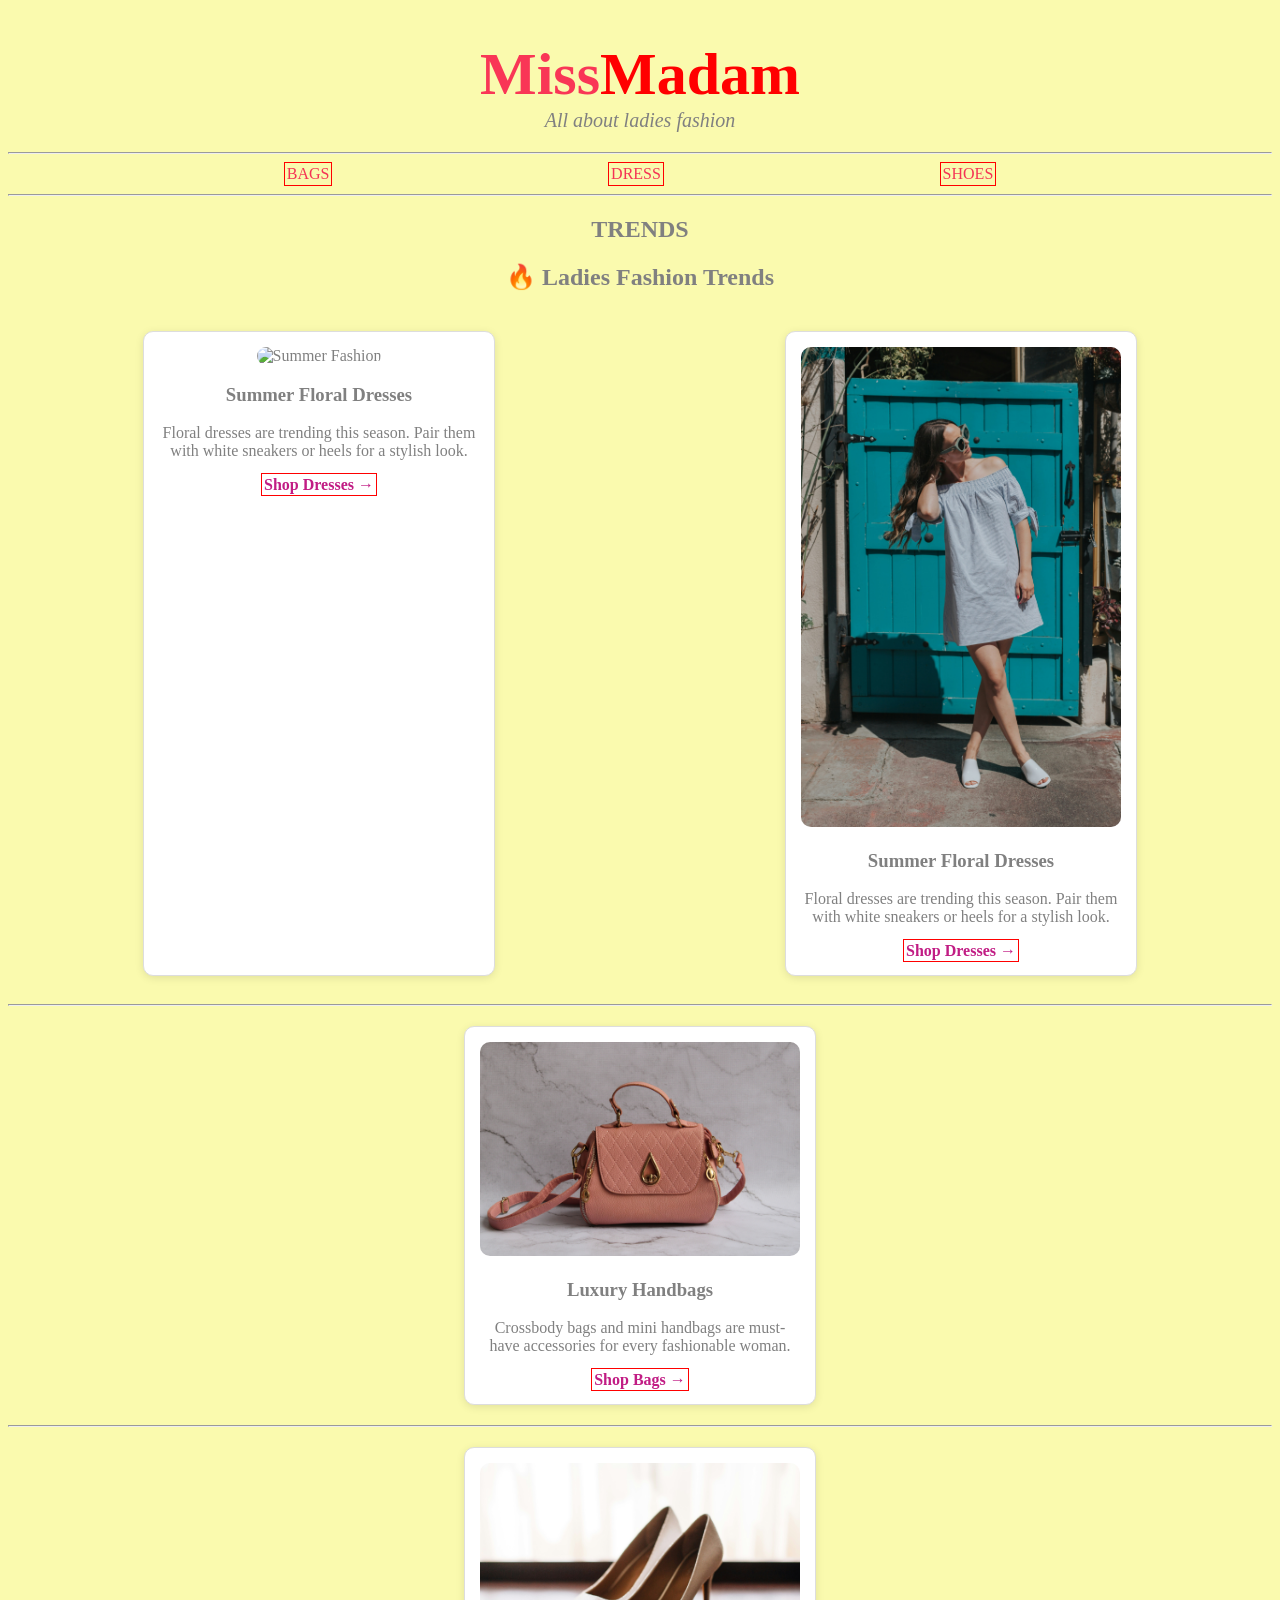
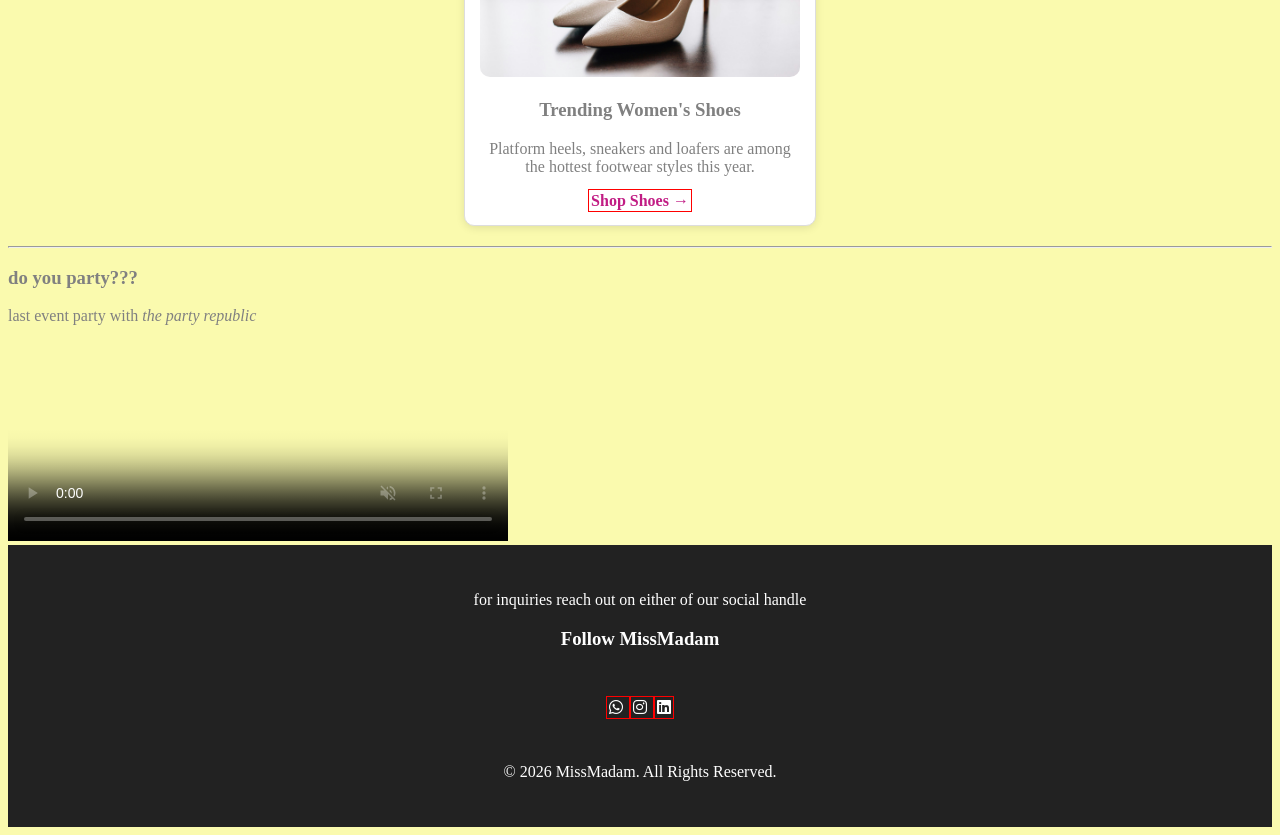
==== index.html @ 2834f202 "initial commit" ====
<!DOCTYPE html>
<html lang="en">
<head>
  <meta charset="UTF-8">
  <meta name="viewport" content="width=device-width, initial-scale=1.0">
  <title>MissMadam</title>
  <link rel="stylesheet" href="style.css">

  <link rel="stylesheet"
href="https://cdnjs.cloudflare.com/ajax/libs/font-awesome/6.7.2/css/all.min.css">
  

</head>
<body>
  <h1> <span>Miss</span><span class="m">Madam</span>
  </h1>
  <p class="description">All about ladies fashion</p>
  <hr>
<nav>
  <a href="bags.html">BAGS</a>
  <a href="dress.html">DRESS</a>
  <a href="shoes.html">SHOES</a>
</nav>
<hr>
<h2>
  TRENDS
</h2>

<h2>🔥 Ladies Fashion Trends</h2>
<div class="dress">
  <section class="trend-card">
    <img src="images/dress1.jpg" alt="Summer Fashion" width="300" loading="lazy">

    <h3>Summer Floral Dresses</h3>

    <p>
        Floral dresses are trending this season. Pair them with white sneakers
        or heels for a stylish look.
    </p>

    <a href="dress.html">Shop Dresses →</a>
</section>

<section class="trend-card">
    <img src="images/dress2.jpg" alt="Summer Fashion" width="300" loading="lazy">

    <h3>Summer Floral Dresses</h3>

    <p>
        Floral dresses are trending this season. Pair them with white sneakers
        or heels for a stylish look.
    </p>

    <a href="dress.html">Shop Dresses →</a>
</section>
</div>


<hr>

<section class="trend-card">
    <img src="images/bag1.jpg" alt="Luxury Handbags" width="300" loading="lazy">

    <h3>Luxury Handbags</h3>

    <p>
        Crossbody bags and mini handbags are must-have accessories
        for every fashionable woman.
    </p>

    <a href="bags.html">Shop Bags →</a>
</section>

<hr>

<section class="trend-card">
    <img src="images/shoe1.jpg" alt="Women's Shoes" width="300" loading="lazy">

    <h3>Trending Women's Shoes</h3>

    <p>
        Platform heels, sneakers and loafers are among the hottest
        footwear styles this year.
    </p>

    <a href="shoes.html">Shop Shoes →</a>
</section>
<hr>

  <h3>
    do you party???
  </h3>
  <p>
    last event party with <em>the party republic</em> 
  </p>
  
  <video width="500" height="200"
    controls
     autoplay
     muted
     playsinline
     loop
     poster="images/IMG_5656.jpeg">
      <source src="video/WhatsApp Video 2026-07-11 at 13.37.53.mp4" type="video/mp4"
      ></video>

 <footer>    
      <p>for inquiries reach out on either of our social handle</p>

    <h3>Follow MissMadam</h3>

    <footer>
    <a href="https://wa.me/2349017910136" target="_blank">
        <i class="fa-brands fa-whatsapp"></i>
    </a>

    <a href=https://www.instagram.com/okeh.benedict?igsh=MW80YXI5ZjBudTh6Ng%3D%3D&utm_source=qr  target="_blank">
        <i class="fa-brands fa-instagram"></i>
    </a>

    <a href=https://www.linkedin.com/in/benedict-okeh-2bbb06270?utm_source=share_via&utm_content=profile&utm_medium=member_ios  target="_blank">
        <i class="fa-brands fa-linkedin"></i>
    </a>
</footer>
        

    <p>&copy; 2026 MissMadam. All Rights Reserved.</p>
</footer>
    

</body>
</html>
---- style.css ----
body{
  background: rgb(250, 250, 174);
  color: grey;
}

h1 span{
  color: rgb(249, 54, 86);
}

.m{
  color: red;
}

h1{
  display: flex;
  justify-content: center;
  margin-bottom: 0;
  font-size: 60px;
  font-family: playfair display;

}

.description{
   display: flex;
  justify-content: center;
  margin-top: 0;
  font-style: italic;
  font-size: 20px;

}

nav{
  display: flex;
  justify-content: space-evenly;
  
}
a{
  text-decoration: none;
  color: rgb(245, 52, 84);
  border:1px solid red;
  padding: 2px;
}

.trend-card{
    width: 320px;
    margin: 20px auto;
    padding: 15px;
    border: 1px solid #ddd;
    border-radius: 10px;
    box-shadow: 0 2px 8px rgba(0,0,0,0.1);
    text-align: center;
    background: white;
}

.trend-card img{
    width:100%;
    border-radius:10px;
}

.trend-card a{
    text-decoration:none;
    color:#C11C84;
    font-weight:bold;
}

h2{
  display: flex;
  justify-content: center;
}

.dress{
  display: grid;
  grid-template-columns: 1fr 1fr;
  gap: 20px;
}

.product-container{
    display: grid;
    grid-template-columns: repeat(auto-fit, minmax(250px,1fr));
    gap: 20px;
    padding: 20px;
}

.product-card{
    background: white;
    border-radius: 10px;
    padding: 15px;
    text-align: center;
    box-shadow: 0 4px 10px rgba(0,0,0,.15);
}

.product-card img{
    width: 100%;
    height: 300px;
    object-fit: cover;
    border-radius: 10px;
}

.product-card button{
    background: #C11C84;
    color: white;
    border: none;
    padding: 10px 20px;
    border-radius: 25px;
    cursor: pointer;
}

footer{
    background: #222;
    color: white;
    text-align: center;
    padding: 30px;
}

footer a{
    color: white;
    text-decoration: none;
    font-weight: bold;
}

footer a:hover{
    color: hotpink;
}

@media (max-width: 768px){

    .nav{
        flex-direction: column;
        gap: 15px;
    }

    .hero{
        grid-template-columns: 1fr;
    }

    .dress{
        grid-template-columns: 1fr;
    }

    .product-container{
        grid-template-columns: 1fr;
    }

    .service-container{
        grid-template-columns: 1fr;
    }

    img{
        max-width: 100%;
        height: auto;
    }

    video,
    audio{
        width: 100%;
    }

    footer{
        padding: 20px;
        text-align: center;
    }

    h1{
        font-size: 2rem;
    }

    h2{
        font-size: 1.5rem;
    }

    p{
        font-size: 1rem;
    }
}
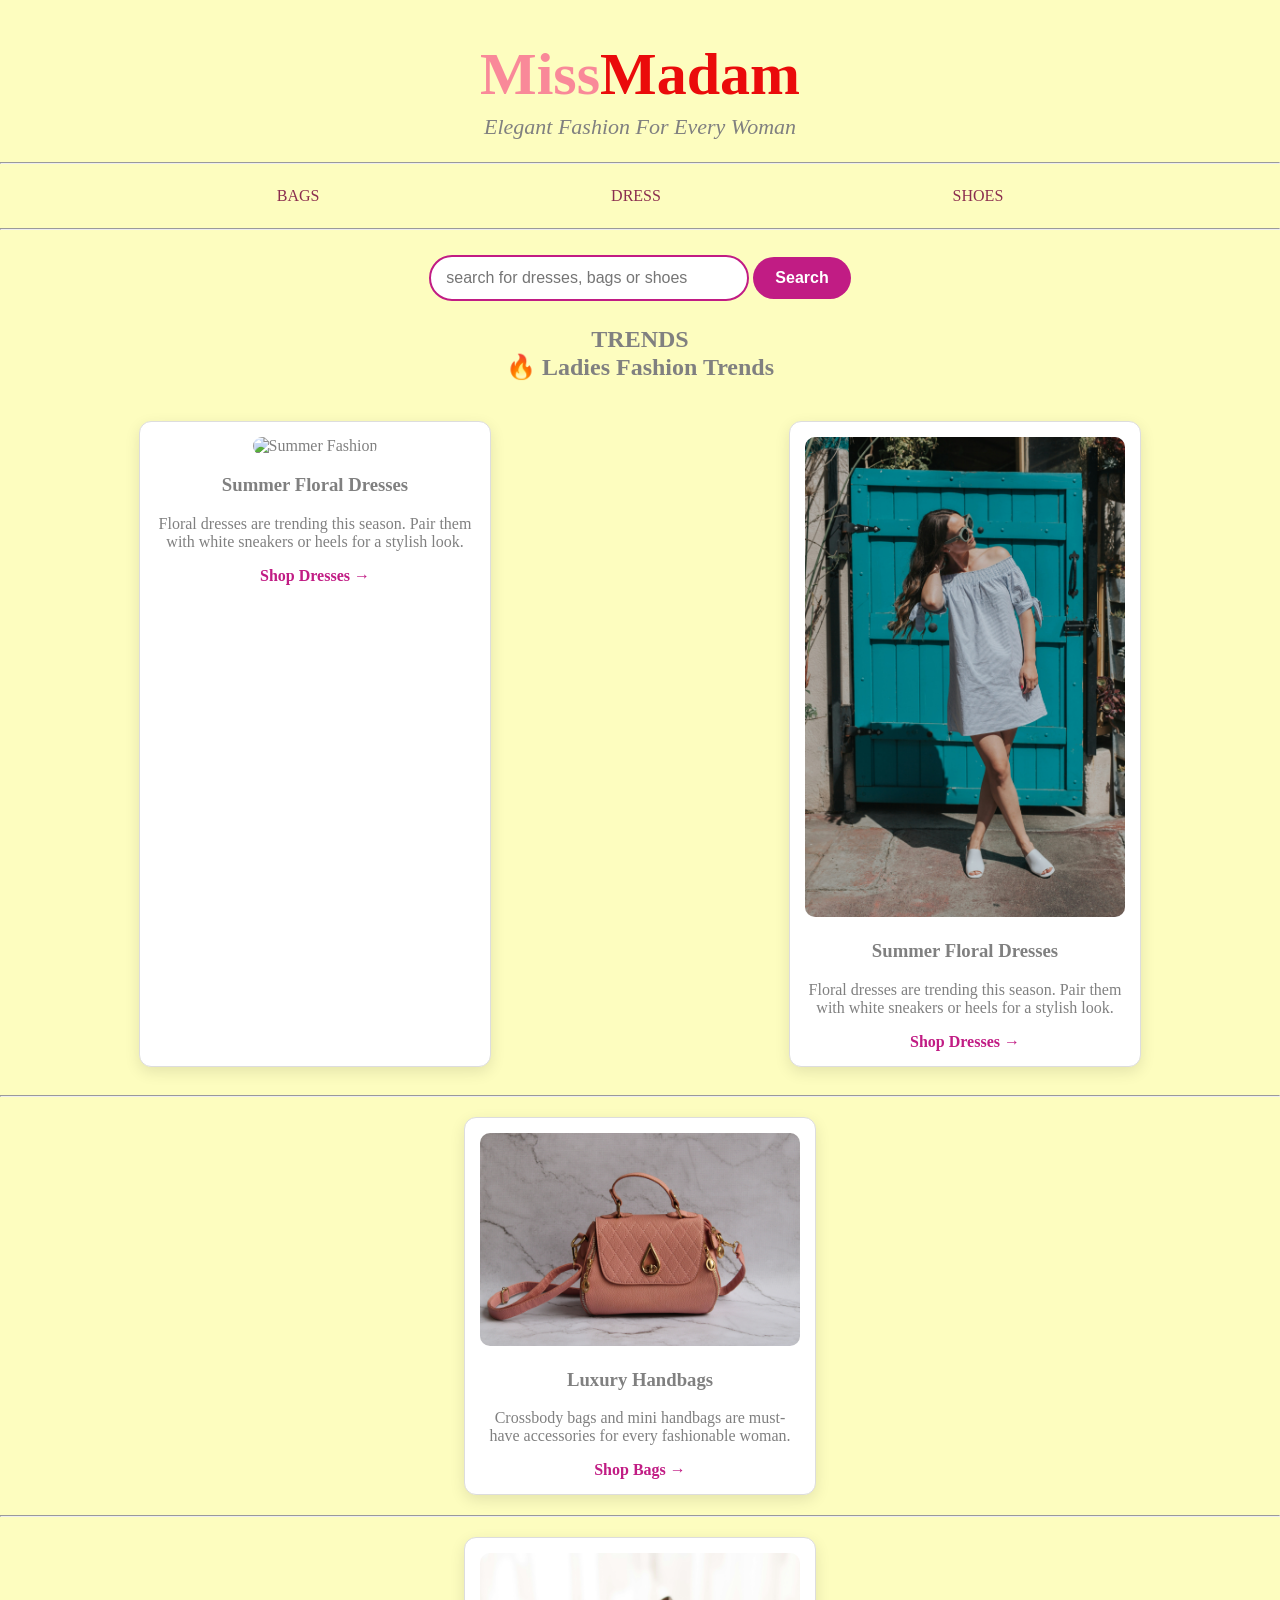
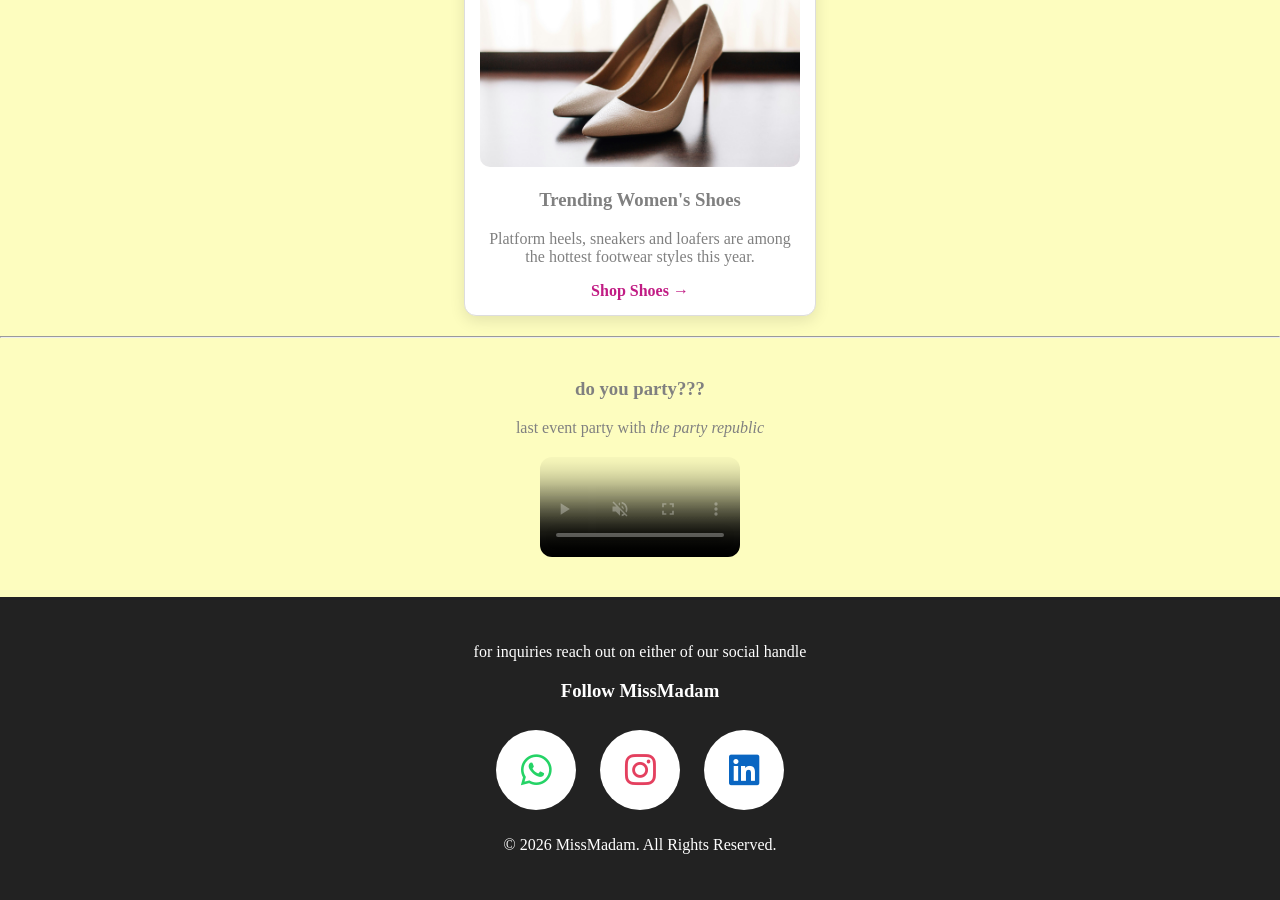
==== commit 116a7850: "Improve MissMadam UI with search bar, video, footer and social icons" ====
--- a/index.html
+++ b/index.html
@@ -14,19 +14,28 @@
 <body>
   <h1> <span>Miss</span><span class="m">Madam</span>
   </h1>
-  <p class="description">All about ladies fashion</p>
-  <hr>
+  <p class="description">Elegant Fashion For Every Woman</p>
+  <hr class="top-hr">
 <nav>
   <a href="bags.html">BAGS</a>
   <a href="dress.html">DRESS</a>
   <a href="shoes.html">SHOES</a>
 </nav>
 <hr>
-<h2>
+
+<div class="search-box">
+  <form action="/search-results.html" method="GET">
+  <label for="site-search"></label>
+  <input type="search" id="site-search" name="q" placeholder="search for dresses, bags or shoes" required>
+  <button type="submit">Search</button>
+</form>
+</div>
+
+<h2 class="t">
   TRENDS
 </h2>
 
-<h2>🔥 Ladies Fashion Trends</h2>
+<h2 class="trend">🔥 Ladies Fashion Trends</h2>
 <div class="dress">
   <section class="trend-card">
     <img src="images/dress1.jpg" alt="Summer Fashion" width="300" loading="lazy">
@@ -86,16 +95,16 @@
     <a href="shoes.html">Shop Shoes →</a>
 </section>
 <hr>
-
+ <section class="video-section">
   <h3>
     do you party???
   </h3>
   <p>
     last event party with <em>the party republic</em> 
   </p>
-  
-  <video width="500" height="200"
-    controls
+
+ 
+    <video controls
      autoplay
      muted
      playsinline
@@ -103,13 +112,17 @@
      poster="images/IMG_5656.jpeg">
       <source src="video/WhatsApp Video 2026-07-11 at 13.37.53.mp4" type="video/mp4"
       ></video>
+ </section>
+  
+  
+  
+  
 
- <footer>    
+<footer>    
       <p>for inquiries reach out on either of our social handle</p>
 
     <h3>Follow MissMadam</h3>
 
-    <footer>
     <a href="https://wa.me/2349017910136" target="_blank">
         <i class="fa-brands fa-whatsapp"></i>
     </a>
@@ -121,9 +134,8 @@
     <a href=https://www.linkedin.com/in/benedict-okeh-2bbb06270?utm_source=share_via&utm_content=profile&utm_medium=member_ios  target="_blank">
         <i class="fa-brands fa-linkedin"></i>
     </a>
-</footer>
-        
 
+  
     <p>&copy; 2026 MissMadam. All Rights Reserved.</p>
 </footer>
     
--- a/style.css
+++ b/style.css
@@ -1,14 +1,24 @@
 body{
-  background: rgb(250, 250, 174);
+  margin: 0;
+  background: rgb(253, 253, 191);
   color: grey;
 }
 
 h1 span{
-  color: rgb(249, 54, 86);
-}
-
+  color:rgba(249, 131, 151, 0.954);
+}
+
+.w{
+    margin-right: 3px;
+}
+.t{
+    margin-bottom: 0;
+}
+.trend{
+    margin-top: 0;
+}
 .m{
-  color: red;
+  color: rgb(234, 11, 11);
 }
 
 h1{
@@ -16,29 +26,39 @@
   justify-content: center;
   margin-bottom: 0;
   font-size: 60px;
-  font-family: playfair display;
+  font-family: "Playfair Display",serif;
 
 }
 
 .description{
    display: flex;
   justify-content: center;
-  margin-top: 0;
+  margin-top: 5px;
   font-style: italic;
-  font-size: 20px;
-
+  font-size: 22px;
+
+}
+
+.top-hr{
+    margin-top: 20px;
 }
 
 nav{
   display: flex;
   justify-content: space-evenly;
   
+  
 }
 a{
   text-decoration: none;
-  color: rgb(245, 52, 84);
-  border:1px solid red;
-  padding: 2px;
+  color: #8b2e4f;
+  padding: 15px;
+  transition: .3s;
+}
+
+nav a:hover{
+    color: #c11c84;
+    border-bottom: 2px solid #c11c84;
 }
 
 .trend-card{
@@ -46,8 +66,8 @@
     margin: 20px auto;
     padding: 15px;
     border: 1px solid #ddd;
-    border-radius: 10px;
-    box-shadow: 0 2px 8px rgba(0,0,0,0.1);
+    border-radius: 12px;
+    box-shadow: 0 5px 15px rgba(0,0,0,0.1);
     text-align: center;
     background: white;
 }
@@ -103,6 +123,63 @@
     padding: 10px 20px;
     border-radius: 25px;
     cursor: pointer;
+    transition: 0.3s;
+}
+
+.search-box{
+    display: flex;
+    justify-content: center;
+    align-items: center;
+    gap: 10px;
+    margin: 25px 0;
+    width: 100%;
+}
+
+.search-box input{
+    width: 320px;
+    padding: 12px 15px;
+    border: 2px solid #C11C84;
+    border-radius: 30px;
+    outline: none;
+    font-size: 16px;
+}
+
+.search-box input:focus{
+    box-shadow: 0 0 10px rgba(193, 28, 132, 0.3);
+}
+
+.search-box button{
+    padding: 12px 22px;
+    border: none;
+    border-radius: 30px;
+    background: #C11C84;
+    color: white;
+    font-size: 16px;
+    font-weight: bold;
+    cursor: pointer;
+    transition: 0.3s;
+}
+
+.search-box button:hover{
+    background: #a4146d;
+    transform: scale(1.05);
+}
+
+video {
+    width: 100%;
+    max-width: 200px;
+    height: auto;
+    display: block;
+    margin: 20px auto;
+    border-radius: 12px;
+}
+.video-section {
+    text-align: center;
+    margin: 40px 0;
+}
+
+.video-section p {
+    margin-bottom: 15px;
 }
 
 footer{
@@ -112,14 +189,35 @@
     padding: 30px;
 }
 
+.fa-whatsapp{
+    color: #25d366;
+    font-size: 35px;
+}
+
+.fa-instagram{
+    color: #e4405f;
+    font-size: 35px;
+}
+
+.fa-linkedin{
+    color: #0a66c2;
+    font-size: 35px;
+}
+
+footer i:hover{
+    transform: scale(1.2);
+    transition: 0.3s ease;
+}
+
 footer a{
-    color: white;
-    text-decoration: none;
-    font-weight: bold;
-}
-
-footer a:hover{
-    color: hotpink;
+    display: inline-flex;
+    justify-content: center;
+    align-items: center;
+    width: 50px;
+    height: 50px;
+    border-radius: 50%;
+    background: white;
+    margin: 10px;
 }
 
 @media (max-width: 768px){
@@ -150,14 +248,12 @@
         height: auto;
     }
 
-    video,
-    audio{
+    video{
         width: 100%;
     }
 
     footer{
-        padding: 20px;
-        text-align: center;
+        width:100% ;
     }
 
     h1{
